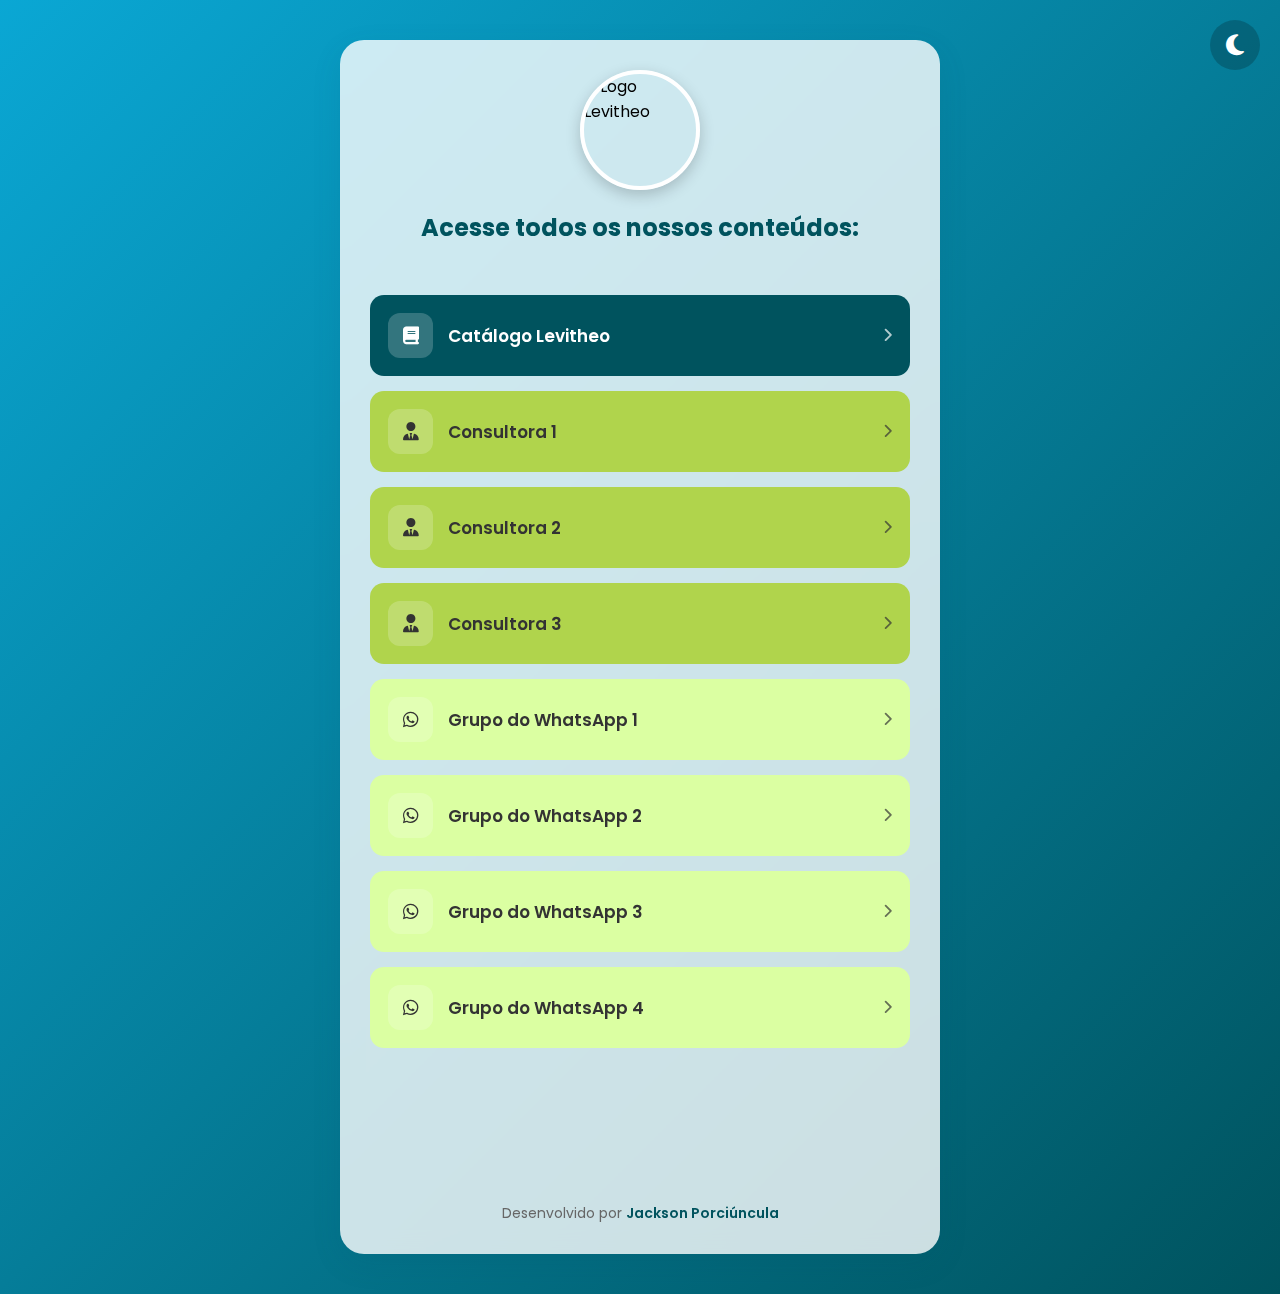
==== index.html @ bf014930 "Primeira versão do gerenciador de links da Levitheo" ====
<!DOCTYPE html>
<html lang="pt-BR">
    <head>
        <meta charset="UTF-8" />
        <meta name="viewport" content="width=device-width, initial-scale=1.0" />
        <title>Levitheo - Links</title>
        <link
            rel="stylesheet"
            href="https://cdnjs.cloudflare.com/ajax/libs/font-awesome/6.4.0/css/all.min.css"
        />
        <link rel="preconnect" href="https://fonts.googleapis.com" />
        <link rel="preconnect" href="https://fonts.gstatic.com" crossorigin />
        <link
            href="https://fonts.googleapis.com/css2?family=Poppins:wght@300;400;500;600;700&display=swap"
            rel="stylesheet"
        />
        <style>
            :root {
                --dark-teal: #00535e;
                --lime-green: #b0d44c;
                --light-lime: #dbffa2;
                --bright-blue: #0aa7d4;
                --cream: #ffefcf;

                --gradient-light: linear-gradient(135deg, #0aa7d4, #00535e);
                --gradient-dark: linear-gradient(135deg, #001e22, #003b44);

                --text-light: #333333;
                --text-dark: #ffffff;

                --shadow-light: 0 10px 30px rgba(0, 83, 94, 0.1);
                --shadow-dark: 0 10px 30px rgba(0, 0, 0, 0.2);

                --bg-light: #f9f9f9;
                --bg-dark: #121212;

                --card-light: rgba(255, 255, 255, 0.8);
                --card-dark: rgba(30, 30, 30, 0.8);

                --transition-speed: 0.3s;
            }

            * {
                margin: 0;
                padding: 0;
                box-sizing: border-box;
                font-family: "Poppins", sans-serif;
            }

            body {
                min-height: 100vh;
                display: flex;
                flex-direction: column;
                align-items: center;
                padding: 40px 20px;
                background: var(--gradient-light);
                transition: background var(--transition-speed) ease;
            }

            body.dark-mode {
                background: var(--gradient-dark);
                color: var(--text-dark);
            }

            .container {
                max-width: 600px;
                width: 100%;
                display: flex;
                flex-direction: column;
                align-items: center;
                padding: 30px;
                backdrop-filter: blur(10px);
                border-radius: 24px;
                background-color: var(--card-light);
                box-shadow: var(--shadow-light);
                transition: all var(--transition-speed) ease;
            }

            .dark-mode .container {
                background-color: var(--card-dark);
                box-shadow: var(--shadow-dark);
            }

            .theme-toggle {
                position: absolute;
                top: 20px;
                right: 20px;
                z-index: 10;
            }

            #theme-switch {
                background: none;
                border: none;
                color: white;
                font-size: 24px;
                cursor: pointer;
                background-color: rgba(0, 0, 0, 0.2);
                border-radius: 50%;
                width: 50px;
                height: 50px;
                display: flex;
                align-items: center;
                justify-content: center;
                transition: all var(--transition-speed) ease;
            }

            #theme-switch:hover {
                transform: scale(1.1);
                background-color: rgba(0, 0, 0, 0.3);
            }

            .dark-mode #theme-switch {
                color: #ffd700;
            }

            .profile {
                display: flex;
                flex-direction: column;
                align-items: center;
                margin-bottom: 30px;
                width: 100%;
            }

            .profile-image {
                width: 120px;
                height: 120px;
                border-radius: 50%;
                overflow: hidden;
                margin-bottom: 20px;
                box-shadow: 0 5px 15px rgba(0, 0, 0, 0.2);
                border: 4px solid white;
                transition: all var(--transition-speed) ease;
            }

            .dark-mode .profile-image {
                border-color: var(--dark-teal);
            }

            .logo {
                width: 100%;
                height: 100%;
                object-fit: cover;
            }

            .title {
                font-size: 24px;
                font-weight: 700;
                margin-bottom: 20px;
                color: var(--dark-teal);
                text-align: center;
                transition: color var(--transition-speed) ease;
            }

            .dark-mode .title {
                color: var(--light-lime);
            }

            .links-container {
                display: flex;
                flex-direction: column;
                width: 100%;
                gap: 15px;
            }

            .link-button {
                display: flex;
                align-items: center;
                padding: 18px;
                border-radius: 14px;
                color: white;
                font-weight: 600;
                font-size: 17px;
                text-decoration: none;
                transition: all 0.3s ease;
                position: relative;
                overflow: hidden;
            }

            .link-button::before {
                content: "";
                position: absolute;
                top: 0;
                left: 0;
                width: 100%;
                height: 100%;
                background-color: rgba(255, 255, 255, 0.1);
                transform: translateX(-100%);
                transition: transform 0.3s ease;
            }

            .link-button:hover::before {
                transform: translateX(0);
            }

            .link-button:hover {
                transform: translateY(-5px);
                box-shadow: 0 10px 20px rgba(0, 0, 0, 0.2);
            }

            .icon-wrapper {
                display: flex;
                align-items: center;
                justify-content: center;
                width: 45px;
                height: 45px;
                border-radius: 12px;
                background-color: rgba(255, 255, 255, 0.2);
                margin-right: 15px;
                font-size: 18px;
                flex-shrink: 0;
            }

            .link-arrow {
                margin-left: auto;
                font-size: 14px;
                opacity: 0.7;
                transition: transform 0.3s ease;
            }

            .link-button:hover .link-arrow {
                transform: translateX(5px);
            }

            .catalog {
                background-color: var(--dark-teal);
            }

            .consultant {
                background-color: var(--lime-green);
                color: var(--text-light);
            }

            .whatsapp {
                background-color: var(--light-lime);
                color: var(--text-light);
            }

            .social-row {
                display: flex;
                justify-content: center;
                gap: 20px;
                margin: 20px 0;
                width: 100%;
            }

            .social-button {
                display: flex;
                align-items: center;
                justify-content: center;
                width: 60px;
                height: 60px;
                border-radius: 50%;
                color: white;
                font-size: 24px;
                text-decoration: none;
                transition: all 0.3s ease;
            }

            .social-button:hover {
                transform: translateY(-5px) scale(1.1);
                box-shadow: 0 10px 20px rgba(0, 0, 0, 0.2);
            }

            .facebook {
                background-color: #3b5998;
            }

            .instagram {
                background: linear-gradient(
                    45deg,
                    #f09433,
                    #e6683c,
                    #dc2743,
                    #cc2366,
                    #bc1888
                );
            }

            .footer {
                margin-top: 40px;
                text-align: center;
                color: #666;
                font-size: 14px;
                transition: color var(--transition-speed) ease;
            }

            .dark-mode .footer {
                color: #aaa;
            }

            .footer a {
                color: var(--dark-teal);
                text-decoration: none;
                font-weight: 600;
                transition: color var(--transition-speed) ease;
            }

            .dark-mode .footer a {
                color: var(--light-lime);
            }

            .footer a:hover {
                text-decoration: underline;
            }

            /* Efeitos de animação para botões */
            @keyframes pulse {
                0% {
                    transform: scale(1);
                }
                50% {
                    transform: scale(1.05);
                }
                100% {
                    transform: scale(1);
                }
            }

            .link-button:active {
                transform: scale(0.95);
            }

            /* Responsividade */
            @media (max-width: 480px) {
                body {
                    padding: 20px 10px;
                }

                .container {
                    padding: 20px 15px;
                }

                .profile-image {
                    width: 100px;
                    height: 100px;
                }

                .title {
                    font-size: 20px;
                }

                .link-button {
                    padding: 16px;
                    font-size: 16px;
                }

                .icon-wrapper {
                    width: 40px;
                    height: 40px;
                }

                .social-button {
                    width: 50px;
                    height: 50px;
                    font-size: 20px;
                }

                #theme-switch {
                    width: 40px;
                    height: 40px;
                    font-size: 18px;
                }
            }
        </style>
    </head>
    <body class="light-mode">
        <div class="theme-toggle">
            <button id="theme-switch" aria-label="Alternar tema">
                <i class="fas fa-moon"></i>
            </button>
        </div>

        <div class="container">
            <div class="profile">
                <div class="profile-image">
                    <img
                        src="/api/placeholder/200/200"
                        alt="Logo Levitheo"
                        class="logo"
                    />
                </div>
                <h1 class="title">Acesse todos os nossos conteúdos:</h1>
            </div>

            <div class="links-container">
                <!-- Catálogo -->
                <a href="#" class="link-button catalog" data-category="catalog">
                    <div class="icon-wrapper">
                        <i class="fas fa-book"></i>
                    </div>
                    <span>Catálogo Levitheo</span>
                    <div class="link-arrow">
                        <i class="fas fa-chevron-right"></i>
                    </div>
                </a>

                <!-- Consultoras -->
                <a
                    href="#"
                    class="link-button consultant"
                    data-category="consultant"
                >
                    <div class="icon-wrapper">
                        <i class="fas fa-user-tie"></i>
                    </div>
                    <span>Consultora 1</span>
                    <div class="link-arrow">
                        <i class="fas fa-chevron-right"></i>
                    </div>
                </a>
                <a
                    href="#"
                    class="link-button consultant"
                    data-category="consultant"
                >
                    <div class="icon-wrapper">
                        <i class="fas fa-user-tie"></i>
                    </div>
                    <span>Consultora 2</span>
                    <div class="link-arrow">
                        <i class="fas fa-chevron-right"></i>
                    </div>
                </a>
                <a
                    href="#"
                    class="link-button consultant"
                    data-category="consultant"
                >
                    <div class="icon-wrapper">
                        <i class="fas fa-user-tie"></i>
                    </div>
                    <span>Consultora 3</span>
                    <div class="link-arrow">
                        <i class="fas fa-chevron-right"></i>
                    </div>
                </a>

                <!-- Grupos WhatsApp -->
                <a
                    href="#"
                    class="link-button whatsapp"
                    data-category="whatsapp"
                >
                    <div class="icon-wrapper">
                        <i class="fab fa-whatsapp"></i>
                    </div>
                    <span>Grupo do WhatsApp 1</span>
                    <div class="link-arrow">
                        <i class="fas fa-chevron-right"></i>
                    </div>
                </a>
                <a
                    href="#"
                    class="link-button whatsapp"
                    data-category="whatsapp"
                >
                    <div class="icon-wrapper">
                        <i class="fab fa-whatsapp"></i>
                    </div>
                    <span>Grupo do WhatsApp 2</span>
                    <div class="link-arrow">
                        <i class="fas fa-chevron-right"></i>
                    </div>
                </a>
                <a
                    href="#"
                    class="link-button whatsapp"
                    data-category="whatsapp"
                >
                    <div class="icon-wrapper">
                        <i class="fab fa-whatsapp"></i>
                    </div>
                    <span>Grupo do WhatsApp 3</span>
                    <div class="link-arrow">
                        <i class="fas fa-chevron-right"></i>
                    </div>
                </a>
                <a
                    href="#"
                    class="link-button whatsapp"
                    data-category="whatsapp"
                >
                    <div class="icon-wrapper">
                        <i class="fab fa-whatsapp"></i>
                    </div>
                    <span>Grupo do WhatsApp 4</span>
                    <div class="link-arrow">
                        <i class="fas fa-chevron-right"></i>
                    </div>
                </a>

                <!-- Redes Sociais -->
                <div class="social-row">
                    <a href="#" class="social-button facebook">
                        <i class="fab fa-facebook-f"></i>
                    </a>
                    <a href="#" class="social-button instagram">
                        <i class="fab fa-instagram"></i>
                    </a>
                </div>
            </div>

            <div class="footer">
                <p>
                    Desenvolvido por
                    <a href="https://instagram.com/jbrunops/" target="_blank"
                        >Jackson Porciúncula</a
                    >
                </p>
            </div>
        </div>

        <script>
            document.addEventListener("DOMContentLoaded", function () {
                // Seleção de elementos
                const themeSwitch = document.getElementById("theme-switch");
                const body = document.body;
                const allLinks = document.querySelectorAll(".link-button");

                // Verificar se há preferência de tema no localStorage
                const savedTheme = localStorage.getItem("theme");
                if (savedTheme === "dark") {
                    enableDarkMode();
                }

                // Alternar entre modos claro e escuro
                themeSwitch.addEventListener("click", function () {
                    if (body.classList.contains("dark-mode")) {
                        disableDarkMode();
                    } else {
                        enableDarkMode();
                    }
                });

                // Funções para ativar/desativar modo escuro
                function enableDarkMode() {
                    body.classList.add("dark-mode");
                    themeSwitch.innerHTML = '<i class="fas fa-sun"></i>';
                    localStorage.setItem("theme", "dark");
                }

                function disableDarkMode() {
                    body.classList.remove("dark-mode");
                    themeSwitch.innerHTML = '<i class="fas fa-moon"></i>';
                    localStorage.setItem("theme", "light");
                }

                // Adicionar efeitos de clique aos links
                allLinks.forEach((link) => {
                    link.addEventListener("click", function (e) {
                        // Animação de clique
                        this.classList.add("clicked");

                        // Registrar cliques (poderia ser usado para analytics)
                        const category = this.getAttribute("data-category");
                        const text = this.querySelector("span").textContent;
                        console.log(`Link clicked: ${category} - ${text}`);

                        // Remover classe após animação
                        setTimeout(() => {
                            this.classList.remove("clicked");
                        }, 300);
                    });
                });

                // Animação de entrada
                function animateEntrance() {
                    const links = document.querySelectorAll(
                        ".link-button, .social-button"
                    );
                    links.forEach((link, index) => {
                        link.style.opacity = "0";
                        link.style.transform = "translateY(20px)";

                        setTimeout(() => {
                            link.style.transition = "all 0.5s ease";
                            link.style.opacity = "1";
                            link.style.transform = "translateY(0)";
                        }, 100 * index);
                    });
                }

                // Executar animação de entrada
                animateEntrance();
            });
        </script>
    </body>
</html>
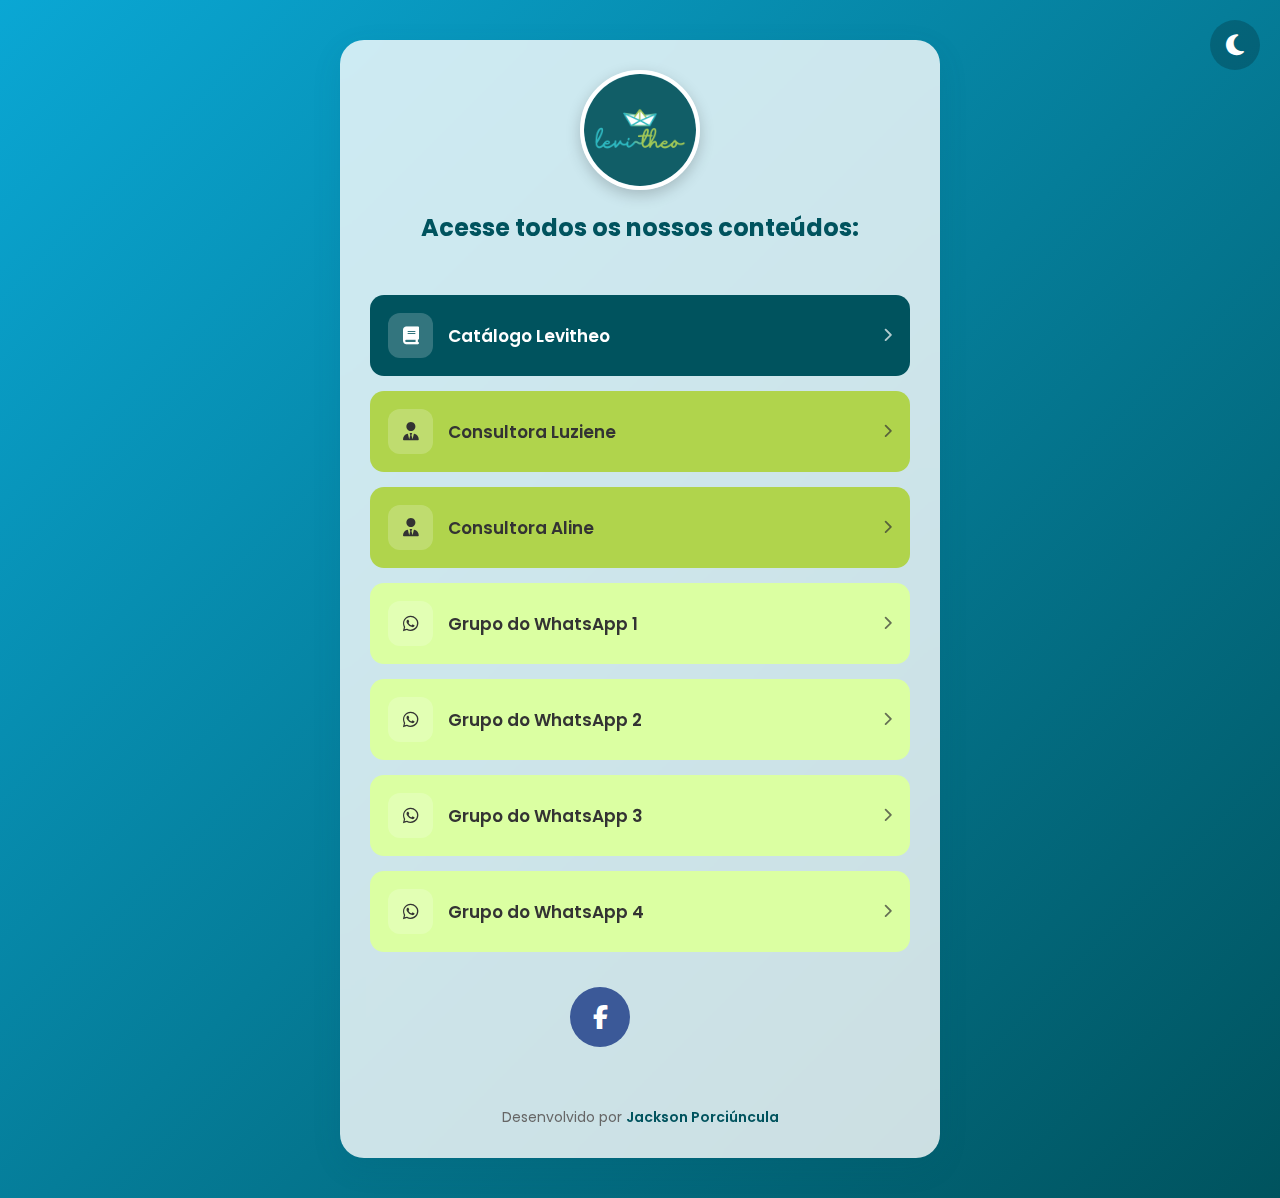
==== commit 34447c40: "Adição dos links e melhora da fonte e espaçamentos" ====
--- a/index.html
+++ b/index.html
@@ -374,7 +374,7 @@
             <div class="profile">
                 <div class="profile-image">
                     <img
-                        src="/api/placeholder/200/200"
+                        src="/imagens/logomarca.png"
                         alt="Logo Levitheo"
                         class="logo"
                     />
@@ -384,7 +384,11 @@
 
             <div class="links-container">
                 <!-- Catálogo -->
-                <a href="#" class="link-button catalog" data-category="catalog">
+                <a
+                    href="https://vesti.co/levitheo/catalogo/e865e700dfca101"
+                    class="link-button catalog"
+                    data-category="catalog"
+                >
                     <div class="icon-wrapper">
                         <i class="fas fa-book"></i>
                     </div>
@@ -395,7 +399,7 @@
                 </a>
 
                 <!-- Consultoras -->
-                <a
+                <!-- <a
                     href="#"
                     class="link-button consultant"
                     data-category="consultant"
@@ -407,82 +411,88 @@
                     <div class="link-arrow">
                         <i class="fas fa-chevron-right"></i>
                     </div>
+                </a> -->
+                <a
+                    href="https://whatsa.me/5581994253026"
+                    target="_blank"
+                    class="link-button consultant"
+                    data-category="consultant"
+                >
+                    <div class="icon-wrapper">
+                        <i class="fas fa-user-tie"></i>
+                    </div>
+                    <span>Consultora Luziene</span>
+                    <div class="link-arrow">
+                        <i class="fas fa-chevron-right"></i>
+                    </div>
                 </a>
                 <a
-                    href="#"
+                    href="https://whatsa.me/5581993243843"
+                    target="_blank"
                     class="link-button consultant"
                     data-category="consultant"
                 >
                     <div class="icon-wrapper">
                         <i class="fas fa-user-tie"></i>
                     </div>
-                    <span>Consultora 2</span>
+                    <span>Consultora Aline</span>
+                    <div class="link-arrow">
+                        <i class="fas fa-chevron-right"></i>
+                    </div>
+                </a>
+
+                <!-- Grupos WhatsApp -->
+                <a
+                    href="https://chat.whatsapp.com/K1z5pvdYRtWKxTb4Xgef6b"
+                    target="_blank"
+                    class="link-button whatsapp"
+                    data-category="whatsapp"
+                >
+                    <div class="icon-wrapper">
+                        <i class="fab fa-whatsapp"></i>
+                    </div>
+                    <span>Grupo do WhatsApp 1</span>
                     <div class="link-arrow">
                         <i class="fas fa-chevron-right"></i>
                     </div>
                 </a>
                 <a
-                    href="#"
-                    class="link-button consultant"
-                    data-category="consultant"
-                >
-                    <div class="icon-wrapper">
-                        <i class="fas fa-user-tie"></i>
-                    </div>
-                    <span>Consultora 3</span>
-                    <div class="link-arrow">
-                        <i class="fas fa-chevron-right"></i>
-                    </div>
-                </a>
-
-                <!-- Grupos WhatsApp -->
-                <a
-                    href="#"
+                    href="https://chat.whatsapp.com/Fzh1L57StWO2SV19hLR8Nd"
+                    target="_blank"
                     class="link-button whatsapp"
                     data-category="whatsapp"
                 >
                     <div class="icon-wrapper">
                         <i class="fab fa-whatsapp"></i>
                     </div>
-                    <span>Grupo do WhatsApp 1</span>
+                    <span>Grupo do WhatsApp 2</span>
                     <div class="link-arrow">
                         <i class="fas fa-chevron-right"></i>
                     </div>
                 </a>
                 <a
-                    href="#"
+                    href="https://chat.whatsapp.com/LTyIzio07MGAMbPjq5Zt1K"
+                    target="_blank"
                     class="link-button whatsapp"
                     data-category="whatsapp"
                 >
                     <div class="icon-wrapper">
                         <i class="fab fa-whatsapp"></i>
                     </div>
-                    <span>Grupo do WhatsApp 2</span>
+                    <span>Grupo do WhatsApp 3</span>
                     <div class="link-arrow">
                         <i class="fas fa-chevron-right"></i>
                     </div>
                 </a>
                 <a
-                    href="#"
+                    href="https://chat.whatsapp.com/IrLOMEn6esFGDwEe9OJfVt"
+                    target="_blank"
                     class="link-button whatsapp"
                     data-category="whatsapp"
                 >
                     <div class="icon-wrapper">
                         <i class="fab fa-whatsapp"></i>
                     </div>
-                    <span>Grupo do WhatsApp 3</span>
-                    <div class="link-arrow">
-                        <i class="fas fa-chevron-right"></i>
-                    </div>
-                </a>
-                <a
-                    href="#"
-                    class="link-button whatsapp"
-                    data-category="whatsapp"
-                >
-                    <div class="icon-wrapper">
-                        <i class="fab fa-whatsapp"></i>
-                    </div>
                     <span>Grupo do WhatsApp 4</span>
                     <div class="link-arrow">
                         <i class="fas fa-chevron-right"></i>
@@ -491,10 +501,18 @@
 
                 <!-- Redes Sociais -->
                 <div class="social-row">
-                    <a href="#" class="social-button facebook">
+                    <a
+                        href="https://www.facebook.com/uselevitheo"
+                        target="_blank"
+                        class="social-button facebook"
+                    >
                         <i class="fab fa-facebook-f"></i>
                     </a>
-                    <a href="#" class="social-button instagram">
+                    <a
+                        href="https://www.instagram.com/uselevitheo/"
+                        target="_blank"
+                        class="social-button instagram"
+                    >
                         <i class="fab fa-instagram"></i>
                     </a>
                 </div>
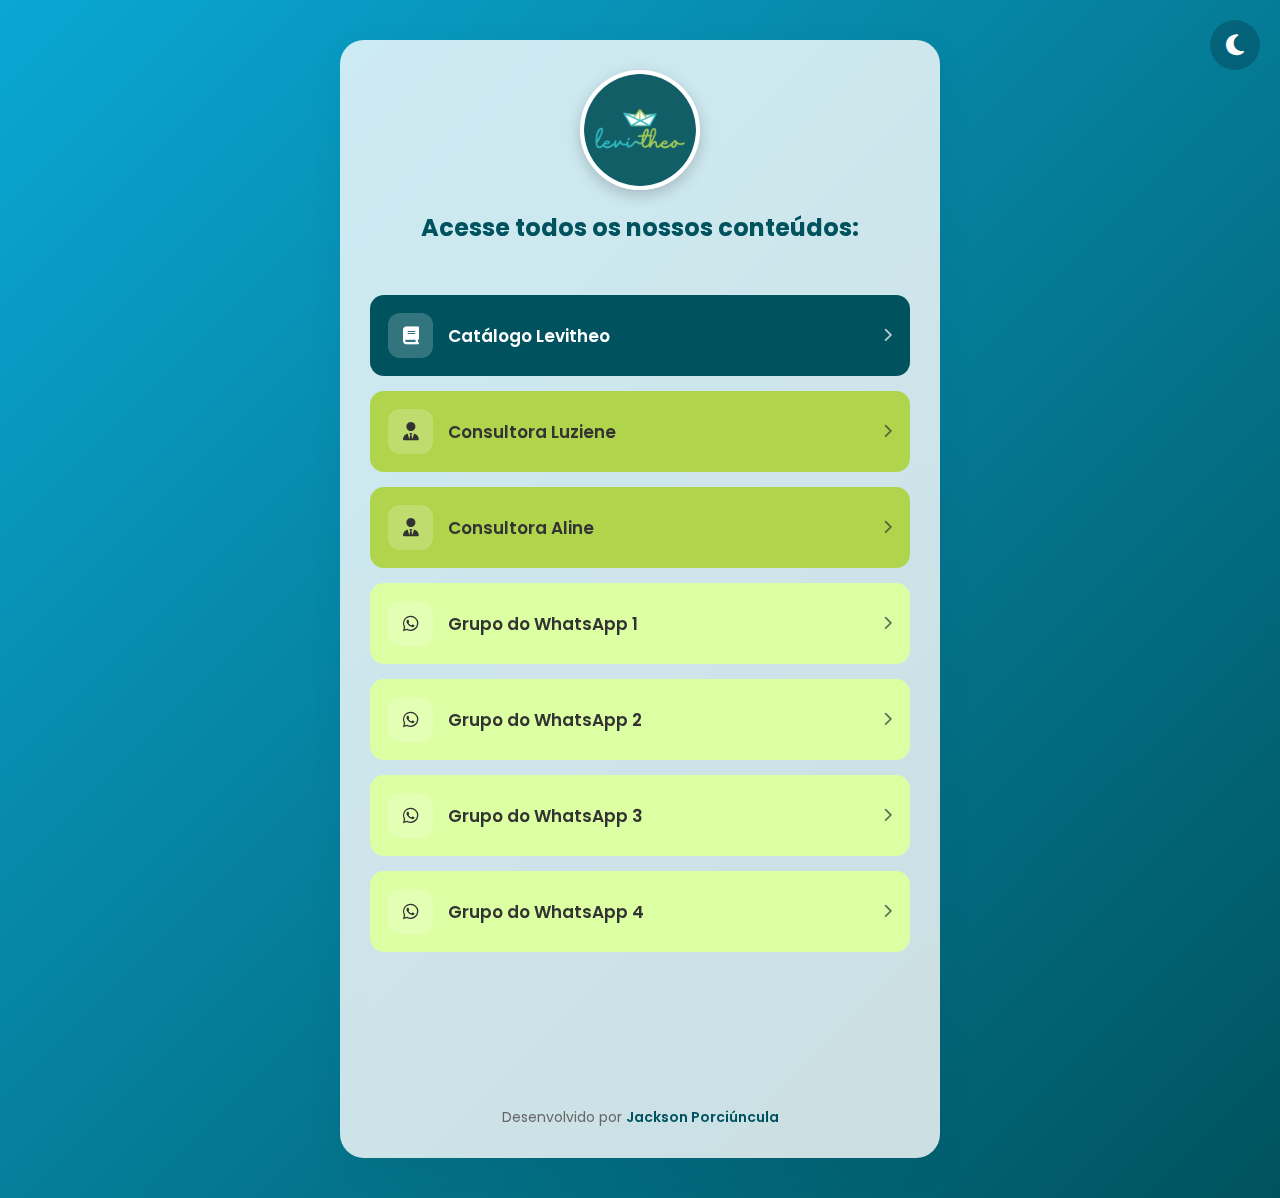
==== commit 2c7d3c4a: "Correção target=_blank para Catálogo" ====
--- a/index.html
+++ b/index.html
@@ -386,6 +386,7 @@
                 <!-- Catálogo -->
                 <a
                     href="https://vesti.co/levitheo/catalogo/e865e700dfca101"
+                    target="_blank"
                     class="link-button catalog"
                     data-category="catalog"
                 >
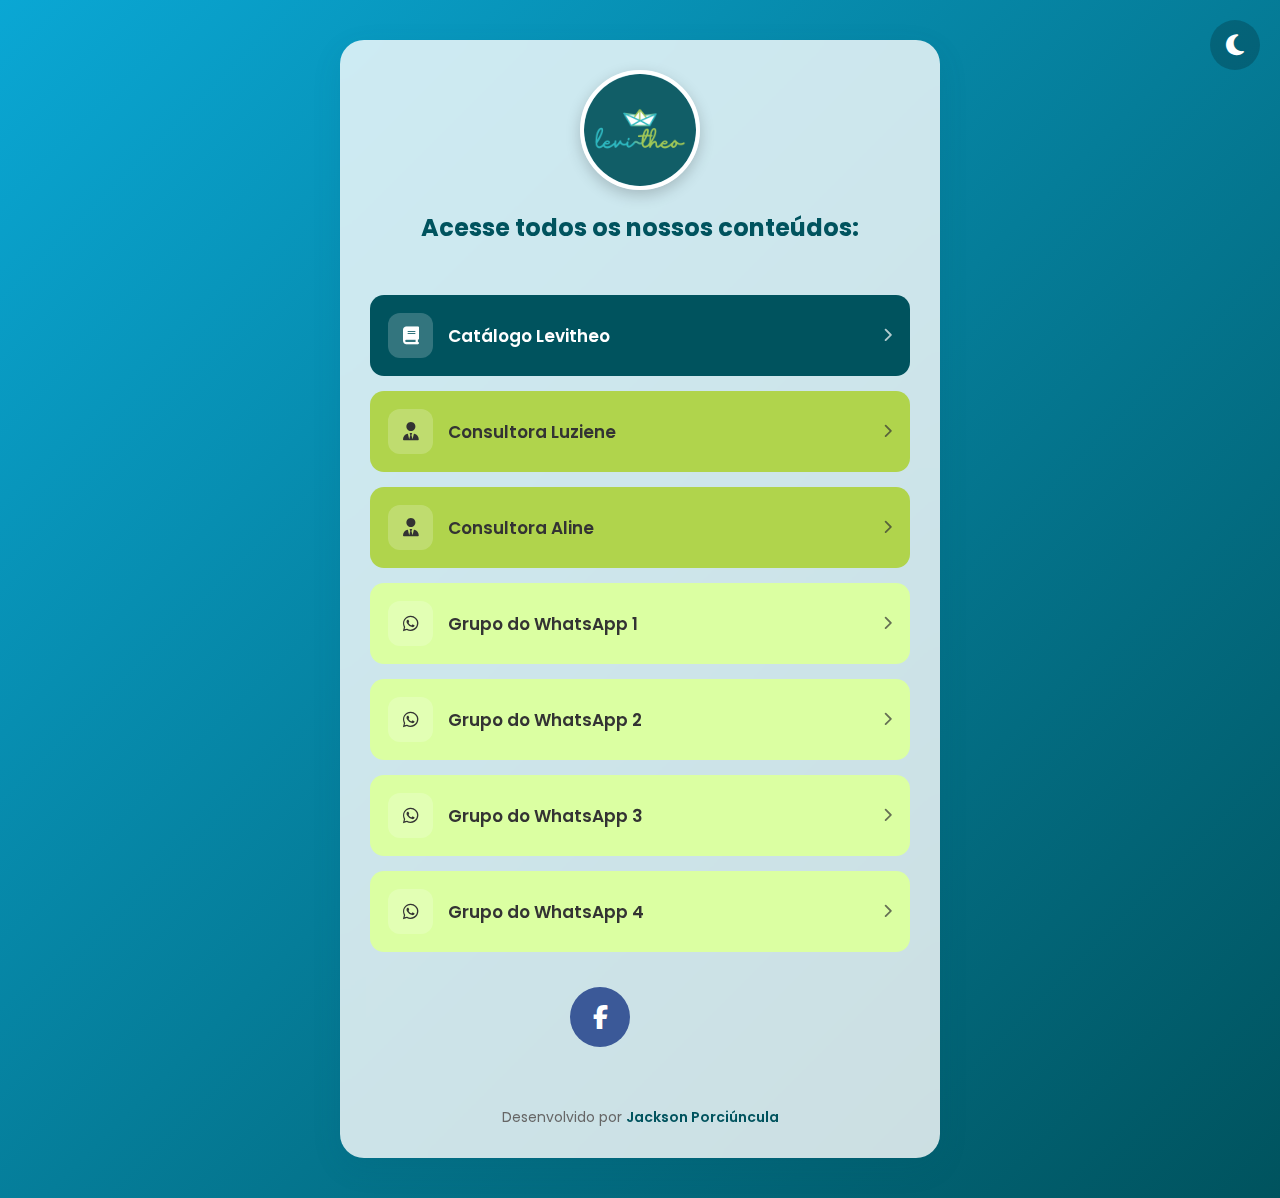
==== commit 6a6786de: "Atualização Readme e melhorias no css" ====
--- a/index.html
+++ b/index.html
@@ -14,354 +14,8 @@
             href="https://fonts.googleapis.com/css2?family=Poppins:wght@300;400;500;600;700&display=swap"
             rel="stylesheet"
         />
-        <style>
-            :root {
-                --dark-teal: #00535e;
-                --lime-green: #b0d44c;
-                --light-lime: #dbffa2;
-                --bright-blue: #0aa7d4;
-                --cream: #ffefcf;
 
-                --gradient-light: linear-gradient(135deg, #0aa7d4, #00535e);
-                --gradient-dark: linear-gradient(135deg, #001e22, #003b44);
-
-                --text-light: #333333;
-                --text-dark: #ffffff;
-
-                --shadow-light: 0 10px 30px rgba(0, 83, 94, 0.1);
-                --shadow-dark: 0 10px 30px rgba(0, 0, 0, 0.2);
-
-                --bg-light: #f9f9f9;
-                --bg-dark: #121212;
-
-                --card-light: rgba(255, 255, 255, 0.8);
-                --card-dark: rgba(30, 30, 30, 0.8);
-
-                --transition-speed: 0.3s;
-            }
-
-            * {
-                margin: 0;
-                padding: 0;
-                box-sizing: border-box;
-                font-family: "Poppins", sans-serif;
-            }
-
-            body {
-                min-height: 100vh;
-                display: flex;
-                flex-direction: column;
-                align-items: center;
-                padding: 40px 20px;
-                background: var(--gradient-light);
-                transition: background var(--transition-speed) ease;
-            }
-
-            body.dark-mode {
-                background: var(--gradient-dark);
-                color: var(--text-dark);
-            }
-
-            .container {
-                max-width: 600px;
-                width: 100%;
-                display: flex;
-                flex-direction: column;
-                align-items: center;
-                padding: 30px;
-                backdrop-filter: blur(10px);
-                border-radius: 24px;
-                background-color: var(--card-light);
-                box-shadow: var(--shadow-light);
-                transition: all var(--transition-speed) ease;
-            }
-
-            .dark-mode .container {
-                background-color: var(--card-dark);
-                box-shadow: var(--shadow-dark);
-            }
-
-            .theme-toggle {
-                position: absolute;
-                top: 20px;
-                right: 20px;
-                z-index: 10;
-            }
-
-            #theme-switch {
-                background: none;
-                border: none;
-                color: white;
-                font-size: 24px;
-                cursor: pointer;
-                background-color: rgba(0, 0, 0, 0.2);
-                border-radius: 50%;
-                width: 50px;
-                height: 50px;
-                display: flex;
-                align-items: center;
-                justify-content: center;
-                transition: all var(--transition-speed) ease;
-            }
-
-            #theme-switch:hover {
-                transform: scale(1.1);
-                background-color: rgba(0, 0, 0, 0.3);
-            }
-
-            .dark-mode #theme-switch {
-                color: #ffd700;
-            }
-
-            .profile {
-                display: flex;
-                flex-direction: column;
-                align-items: center;
-                margin-bottom: 30px;
-                width: 100%;
-            }
-
-            .profile-image {
-                width: 120px;
-                height: 120px;
-                border-radius: 50%;
-                overflow: hidden;
-                margin-bottom: 20px;
-                box-shadow: 0 5px 15px rgba(0, 0, 0, 0.2);
-                border: 4px solid white;
-                transition: all var(--transition-speed) ease;
-            }
-
-            .dark-mode .profile-image {
-                border-color: var(--dark-teal);
-            }
-
-            .logo {
-                width: 100%;
-                height: 100%;
-                object-fit: cover;
-            }
-
-            .title {
-                font-size: 24px;
-                font-weight: 700;
-                margin-bottom: 20px;
-                color: var(--dark-teal);
-                text-align: center;
-                transition: color var(--transition-speed) ease;
-            }
-
-            .dark-mode .title {
-                color: var(--light-lime);
-            }
-
-            .links-container {
-                display: flex;
-                flex-direction: column;
-                width: 100%;
-                gap: 15px;
-            }
-
-            .link-button {
-                display: flex;
-                align-items: center;
-                padding: 18px;
-                border-radius: 14px;
-                color: white;
-                font-weight: 600;
-                font-size: 17px;
-                text-decoration: none;
-                transition: all 0.3s ease;
-                position: relative;
-                overflow: hidden;
-            }
-
-            .link-button::before {
-                content: "";
-                position: absolute;
-                top: 0;
-                left: 0;
-                width: 100%;
-                height: 100%;
-                background-color: rgba(255, 255, 255, 0.1);
-                transform: translateX(-100%);
-                transition: transform 0.3s ease;
-            }
-
-            .link-button:hover::before {
-                transform: translateX(0);
-            }
-
-            .link-button:hover {
-                transform: translateY(-5px);
-                box-shadow: 0 10px 20px rgba(0, 0, 0, 0.2);
-            }
-
-            .icon-wrapper {
-                display: flex;
-                align-items: center;
-                justify-content: center;
-                width: 45px;
-                height: 45px;
-                border-radius: 12px;
-                background-color: rgba(255, 255, 255, 0.2);
-                margin-right: 15px;
-                font-size: 18px;
-                flex-shrink: 0;
-            }
-
-            .link-arrow {
-                margin-left: auto;
-                font-size: 14px;
-                opacity: 0.7;
-                transition: transform 0.3s ease;
-            }
-
-            .link-button:hover .link-arrow {
-                transform: translateX(5px);
-            }
-
-            .catalog {
-                background-color: var(--dark-teal);
-            }
-
-            .consultant {
-                background-color: var(--lime-green);
-                color: var(--text-light);
-            }
-
-            .whatsapp {
-                background-color: var(--light-lime);
-                color: var(--text-light);
-            }
-
-            .social-row {
-                display: flex;
-                justify-content: center;
-                gap: 20px;
-                margin: 20px 0;
-                width: 100%;
-            }
-
-            .social-button {
-                display: flex;
-                align-items: center;
-                justify-content: center;
-                width: 60px;
-                height: 60px;
-                border-radius: 50%;
-                color: white;
-                font-size: 24px;
-                text-decoration: none;
-                transition: all 0.3s ease;
-            }
-
-            .social-button:hover {
-                transform: translateY(-5px) scale(1.1);
-                box-shadow: 0 10px 20px rgba(0, 0, 0, 0.2);
-            }
-
-            .facebook {
-                background-color: #3b5998;
-            }
-
-            .instagram {
-                background: linear-gradient(
-                    45deg,
-                    #f09433,
-                    #e6683c,
-                    #dc2743,
-                    #cc2366,
-                    #bc1888
-                );
-            }
-
-            .footer {
-                margin-top: 40px;
-                text-align: center;
-                color: #666;
-                font-size: 14px;
-                transition: color var(--transition-speed) ease;
-            }
-
-            .dark-mode .footer {
-                color: #aaa;
-            }
-
-            .footer a {
-                color: var(--dark-teal);
-                text-decoration: none;
-                font-weight: 600;
-                transition: color var(--transition-speed) ease;
-            }
-
-            .dark-mode .footer a {
-                color: var(--light-lime);
-            }
-
-            .footer a:hover {
-                text-decoration: underline;
-            }
-
-            /* Efeitos de animação para botões */
-            @keyframes pulse {
-                0% {
-                    transform: scale(1);
-                }
-                50% {
-                    transform: scale(1.05);
-                }
-                100% {
-                    transform: scale(1);
-                }
-            }
-
-            .link-button:active {
-                transform: scale(0.95);
-            }
-
-            /* Responsividade */
-            @media (max-width: 480px) {
-                body {
-                    padding: 20px 10px;
-                }
-
-                .container {
-                    padding: 20px 15px;
-                }
-
-                .profile-image {
-                    width: 100px;
-                    height: 100px;
-                }
-
-                .title {
-                    font-size: 20px;
-                }
-
-                .link-button {
-                    padding: 16px;
-                    font-size: 16px;
-                }
-
-                .icon-wrapper {
-                    width: 40px;
-                    height: 40px;
-                }
-
-                .social-button {
-                    width: 50px;
-                    height: 50px;
-                    font-size: 20px;
-                }
-
-                #theme-switch {
-                    width: 40px;
-                    height: 40px;
-                    font-size: 18px;
-                }
-            }
-        </style>
+        <link rel="stylesheet" href="style.css" />
     </head>
     <body class="light-mode">
         <div class="theme-toggle">
@@ -529,79 +183,6 @@
             </div>
         </div>
 
-        <script>
-            document.addEventListener("DOMContentLoaded", function () {
-                // Seleção de elementos
-                const themeSwitch = document.getElementById("theme-switch");
-                const body = document.body;
-                const allLinks = document.querySelectorAll(".link-button");
-
-                // Verificar se há preferência de tema no localStorage
-                const savedTheme = localStorage.getItem("theme");
-                if (savedTheme === "dark") {
-                    enableDarkMode();
-                }
-
-                // Alternar entre modos claro e escuro
-                themeSwitch.addEventListener("click", function () {
-                    if (body.classList.contains("dark-mode")) {
-                        disableDarkMode();
-                    } else {
-                        enableDarkMode();
-                    }
-                });
-
-                // Funções para ativar/desativar modo escuro
-                function enableDarkMode() {
-                    body.classList.add("dark-mode");
-                    themeSwitch.innerHTML = '<i class="fas fa-sun"></i>';
-                    localStorage.setItem("theme", "dark");
-                }
-
-                function disableDarkMode() {
-                    body.classList.remove("dark-mode");
-                    themeSwitch.innerHTML = '<i class="fas fa-moon"></i>';
-                    localStorage.setItem("theme", "light");
-                }
-
-                // Adicionar efeitos de clique aos links
-                allLinks.forEach((link) => {
-                    link.addEventListener("click", function (e) {
-                        // Animação de clique
-                        this.classList.add("clicked");
-
-                        // Registrar cliques (poderia ser usado para analytics)
-                        const category = this.getAttribute("data-category");
-                        const text = this.querySelector("span").textContent;
-                        console.log(`Link clicked: ${category} - ${text}`);
-
-                        // Remover classe após animação
-                        setTimeout(() => {
-                            this.classList.remove("clicked");
-                        }, 300);
-                    });
-                });
-
-                // Animação de entrada
-                function animateEntrance() {
-                    const links = document.querySelectorAll(
-                        ".link-button, .social-button"
-                    );
-                    links.forEach((link, index) => {
-                        link.style.opacity = "0";
-                        link.style.transform = "translateY(20px)";
-
-                        setTimeout(() => {
-                            link.style.transition = "all 0.5s ease";
-                            link.style.opacity = "1";
-                            link.style.transform = "translateY(0)";
-                        }, 100 * index);
-                    });
-                }
-
-                // Executar animação de entrada
-                animateEntrance();
-            });
-        </script>
+        <script src="script.js"></script>
     </body>
 </html>
--- a/style.css
+++ b/style.css
@@ -0,0 +1,346 @@
+:root {
+    --dark-teal: #00535e;
+    --lime-green: #b0d44c;
+    --light-lime: #dbffa2;
+    --bright-blue: #0aa7d4;
+    --cream: #ffefcf;
+
+    --gradient-light: linear-gradient(135deg, #0aa7d4, #00535e);
+    --gradient-dark: linear-gradient(135deg, #001e22, #003b44);
+
+    --text-light: #333333;
+    --text-dark: #ffffff;
+
+    --shadow-light: 0 10px 30px rgba(0, 83, 94, 0.1);
+    --shadow-dark: 0 10px 30px rgba(0, 0, 0, 0.2);
+
+    --bg-light: #f9f9f9;
+    --bg-dark: #121212;
+
+    --card-light: rgba(255, 255, 255, 0.8);
+    --card-dark: rgba(30, 30, 30, 0.8);
+
+    --transition-speed: 0.3s;
+}
+
+* {
+    margin: 0;
+    padding: 0;
+    box-sizing: border-box;
+    font-family: "Poppins", sans-serif;
+}
+
+body {
+    min-height: 100vh;
+    display: flex;
+    flex-direction: column;
+    align-items: center;
+    padding: 40px 20px;
+    background: var(--gradient-light);
+    transition: background var(--transition-speed) ease;
+}
+
+body.dark-mode {
+    background: var(--gradient-dark);
+    color: var(--text-dark);
+}
+
+.container {
+    max-width: 600px;
+    width: 100%;
+    display: flex;
+    flex-direction: column;
+    align-items: center;
+    padding: 30px;
+    backdrop-filter: blur(10px);
+    border-radius: 24px;
+    background-color: var(--card-light);
+    box-shadow: var(--shadow-light);
+    transition: all var(--transition-speed) ease;
+}
+
+.dark-mode .container {
+    background-color: var(--card-dark);
+    box-shadow: var(--shadow-dark);
+}
+
+.theme-toggle {
+    position: absolute;
+    top: 20px;
+    right: 20px;
+    z-index: 10;
+}
+
+#theme-switch {
+    background: none;
+    border: none;
+    color: white;
+    font-size: 24px;
+    cursor: pointer;
+    background-color: rgba(0, 0, 0, 0.2);
+    border-radius: 50%;
+    width: 50px;
+    height: 50px;
+    display: flex;
+    align-items: center;
+    justify-content: center;
+    transition: all var(--transition-speed) ease;
+}
+
+#theme-switch:hover {
+    transform: scale(1.1);
+    background-color: rgba(0, 0, 0, 0.3);
+}
+
+.dark-mode #theme-switch {
+    color: #ffd700;
+}
+
+.profile {
+    display: flex;
+    flex-direction: column;
+    align-items: center;
+    margin-bottom: 30px;
+    width: 100%;
+}
+
+.profile-image {
+    width: 120px;
+    height: 120px;
+    border-radius: 50%;
+    overflow: hidden;
+    margin-bottom: 20px;
+    box-shadow: 0 5px 15px rgba(0, 0, 0, 0.2);
+    border: 4px solid white;
+    transition: all var(--transition-speed) ease;
+}
+
+.dark-mode .profile-image {
+    border-color: var(--dark-teal);
+}
+
+.logo {
+    width: 100%;
+    height: 100%;
+    object-fit: cover;
+}
+
+.title {
+    font-size: 24px;
+    font-weight: 700;
+    margin-bottom: 20px;
+    color: var(--dark-teal);
+    text-align: center;
+    transition: color var(--transition-speed) ease;
+}
+
+.dark-mode .title {
+    color: var(--light-lime);
+}
+
+.links-container {
+    display: flex;
+    flex-direction: column;
+    width: 100%;
+    gap: 15px;
+}
+
+.link-button {
+    display: flex;
+    align-items: center;
+    padding: 18px;
+    border-radius: 14px;
+    color: white;
+    font-weight: 600;
+    font-size: 17px;
+    text-decoration: none;
+    transition: all 0.3s ease;
+    position: relative;
+    overflow: hidden;
+}
+
+.link-button::before {
+    content: "";
+    position: absolute;
+    top: 0;
+    left: 0;
+    width: 100%;
+    height: 100%;
+    background-color: rgba(255, 255, 255, 0.1);
+    transform: translateX(-100%);
+    transition: transform 0.3s ease;
+}
+
+.link-button:hover::before {
+    transform: translateX(0);
+}
+
+.link-button:hover {
+    transform: translateY(-5px);
+    box-shadow: 0 10px 20px rgba(0, 0, 0, 0.2);
+}
+
+.icon-wrapper {
+    display: flex;
+    align-items: center;
+    justify-content: center;
+    width: 45px;
+    height: 45px;
+    border-radius: 12px;
+    background-color: rgba(255, 255, 255, 0.2);
+    margin-right: 15px;
+    font-size: 18px;
+    flex-shrink: 0;
+}
+
+.link-arrow {
+    margin-left: auto;
+    font-size: 14px;
+    opacity: 0.7;
+    transition: transform 0.3s ease;
+}
+
+.link-button:hover .link-arrow {
+    transform: translateX(5px);
+}
+
+.catalog {
+    background-color: var(--dark-teal);
+}
+
+.consultant {
+    background-color: var(--lime-green);
+    color: var(--text-light);
+}
+
+.whatsapp {
+    background-color: var(--light-lime);
+    color: var(--text-light);
+}
+
+.social-row {
+    display: flex;
+    justify-content: center;
+    gap: 20px;
+    margin: 20px 0;
+    width: 100%;
+}
+
+.social-button {
+    display: flex;
+    align-items: center;
+    justify-content: center;
+    width: 60px;
+    height: 60px;
+    border-radius: 50%;
+    color: white;
+    font-size: 24px;
+    text-decoration: none;
+    transition: all 0.3s ease;
+}
+
+.social-button:hover {
+    transform: translateY(-5px) scale(1.1);
+    box-shadow: 0 10px 20px rgba(0, 0, 0, 0.2);
+}
+
+.facebook {
+    background-color: #3b5998;
+}
+
+.instagram {
+    background: linear-gradient(
+        45deg,
+        #f09433,
+        #e6683c,
+        #dc2743,
+        #cc2366,
+        #bc1888
+    );
+}
+
+.footer {
+    margin-top: 40px;
+    text-align: center;
+    color: #666;
+    font-size: 14px;
+    transition: color var(--transition-speed) ease;
+}
+
+.dark-mode .footer {
+    color: #aaa;
+}
+
+.footer a {
+    color: var(--dark-teal);
+    text-decoration: none;
+    font-weight: 600;
+    transition: color var(--transition-speed) ease;
+}
+
+.dark-mode .footer a {
+    color: var(--light-lime);
+}
+
+.footer a:hover {
+    text-decoration: underline;
+}
+
+/* Efeitos de animação para botões */
+@keyframes pulse {
+    0% {
+        transform: scale(1);
+    }
+    50% {
+        transform: scale(1.05);
+    }
+    100% {
+        transform: scale(1);
+    }
+}
+
+.link-button:active {
+    transform: scale(0.95);
+}
+
+/* Responsividade */
+@media (max-width: 480px) {
+    body {
+        padding: 20px 10px;
+    }
+
+    .container {
+        padding: 20px 15px;
+    }
+
+    .profile-image {
+        width: 100px;
+        height: 100px;
+    }
+
+    .title {
+        font-size: 20px;
+    }
+
+    .link-button {
+        padding: 16px;
+        font-size: 16px;
+    }
+
+    .icon-wrapper {
+        width: 40px;
+        height: 40px;
+    }
+
+    .social-button {
+        width: 50px;
+        height: 50px;
+        font-size: 20px;
+    }
+
+    #theme-switch {
+        width: 40px;
+        height: 40px;
+        font-size: 18px;
+    }
+}
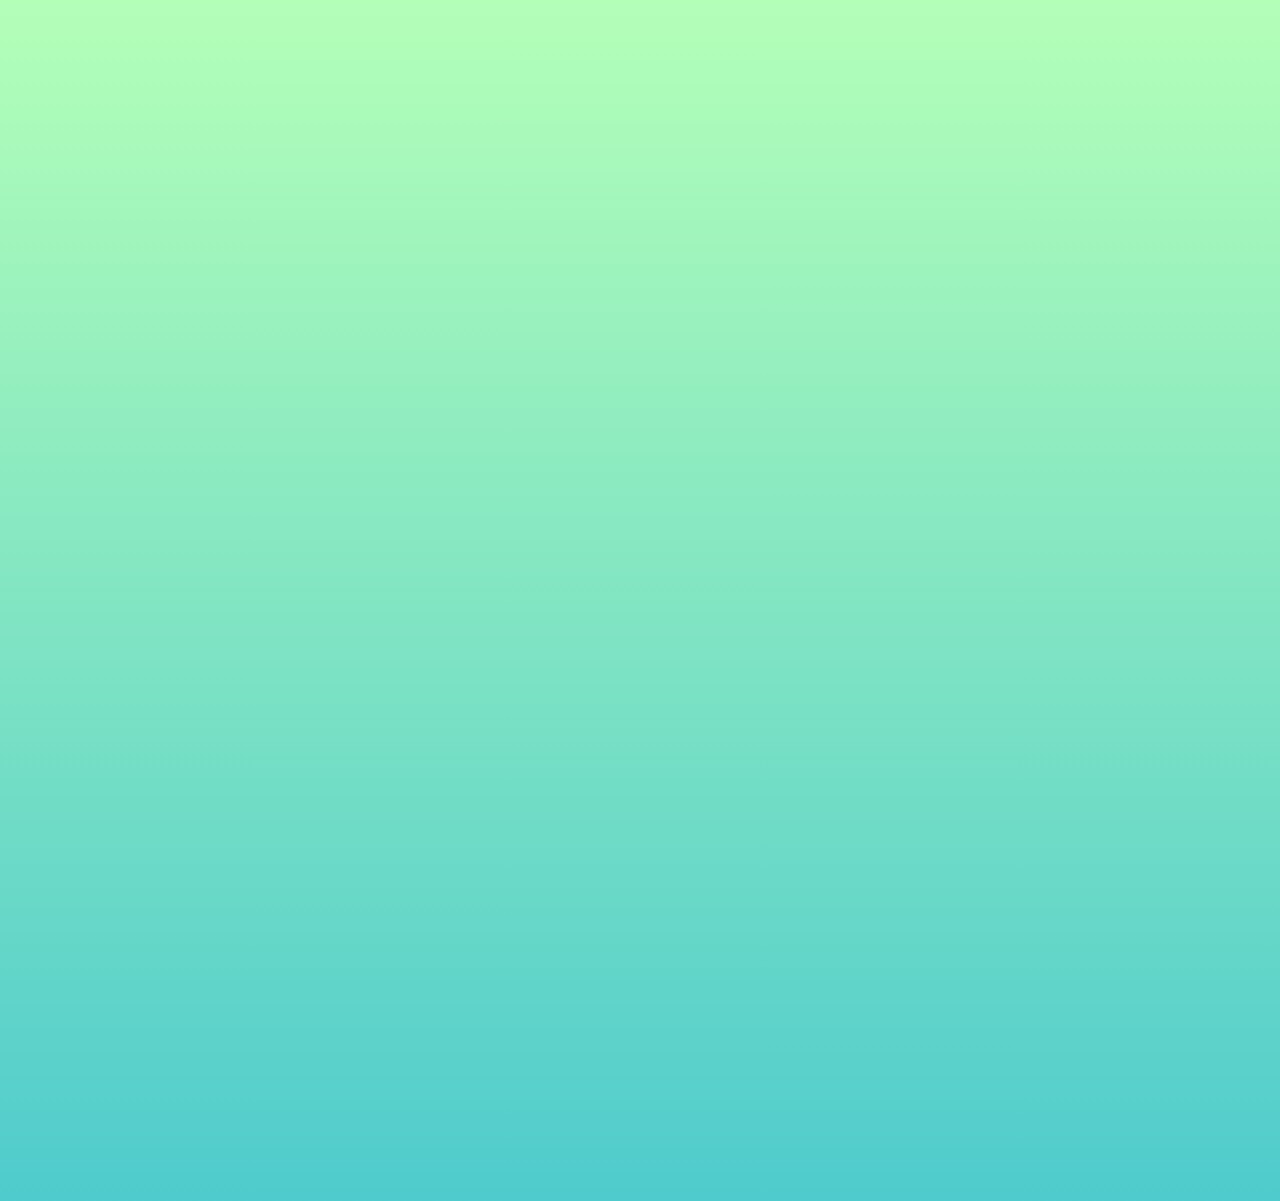
==== commit e216150c: "Adição dos bonecos 3D, logomarca da empresa, animações para algumas situações em específico e ajuste" ====
--- a/index.html
+++ b/index.html
@@ -17,169 +17,163 @@
 
         <link rel="stylesheet" href="style.css" />
     </head>
-    <body class="light-mode">
-        <div class="theme-toggle">
-            <button id="theme-switch" aria-label="Alternar tema">
-                <i class="fas fa-moon"></i>
-            </button>
-        </div>
+    <body class="light-mode animate-on-load">
+        <div class="page-wrapper">
+            <div class="theme-toggle">
+                <button id="theme-switch" aria-label="Alternar tema">
+                    <i class="fas fa-moon"></i>
+                </button>
+            </div>
 
-        <div class="container">
-            <div class="profile">
-                <div class="profile-image">
+            <div class="content-wrapper">
+                <div class="hero-section">
                     <img
-                        src="/imagens/logomarca.png"
-                        alt="Logo Levitheo"
-                        class="logo"
+                        src="imagens/levitheo3d.png"
+                        alt="Levitheo 3D"
+                        class="hero-image"
                     />
                 </div>
-                <h1 class="title">Acesse todos os nossos conteúdos:</h1>
-            </div>
-
-            <div class="links-container">
-                <!-- Catálogo -->
-                <a
-                    href="https://vesti.co/levitheo/catalogo/e865e700dfca101"
-                    target="_blank"
-                    class="link-button catalog"
-                    data-category="catalog"
-                >
-                    <div class="icon-wrapper">
-                        <i class="fas fa-book"></i>
+                
+                <div class="container">
+                    <div class="logo-container">
+                        <img
+                            src="imagens/logomarca.png"
+                            alt="Logo Levitheo"
+                            class="logo"
+                        />
                     </div>
-                    <span>Catálogo Levitheo</span>
-                    <div class="link-arrow">
-                        <i class="fas fa-chevron-right"></i>
+                    
+                    <div class="links-container">
+                        <!-- Catálogo -->
+                        <a
+                            href="https://vesti.co/levitheo/catalogo/e865e700dfca101"
+                            target="_blank"
+                            class="link-button catalog"
+                            data-category="catalog"
+                        >
+                            <div class="icon-wrapper">
+                                <i class="fas fa-book"></i>
+                            </div>
+                            <span>Catálogo Levitheo</span>
+                            <div class="link-arrow">
+                                <i class="fas fa-chevron-right"></i>
+                            </div>
+                        </a>
+    
+                        <!-- Consultoras -->
+                        <a
+                            href="https://whatsa.me/5581994253026"
+                            target="_blank"
+                            class="link-button consultant"
+                            data-category="consultant"
+                        >
+                            <div class="icon-wrapper">
+                                <i class="fas fa-user-tie"></i>
+                            </div>
+                            <span>Consultora Luziene</span>
+                            <div class="link-arrow">
+                                <i class="fas fa-chevron-right"></i>
+                            </div>
+                        </a>
+                        <a
+                            href="https://whatsa.me/5581993243843"
+                            target="_blank"
+                            class="link-button consultant"
+                            data-category="consultant"
+                        >
+                            <div class="icon-wrapper">
+                                <i class="fas fa-user-tie"></i>
+                            </div>
+                            <span>Consultora Aline</span>
+                            <div class="link-arrow">
+                                <i class="fas fa-chevron-right"></i>
+                            </div>
+                        </a>
+    
+                        <!-- Grupos WhatsApp -->
+                        <a
+                            href="https://chat.whatsapp.com/K1z5pvdYRtWKxTb4Xgef6b"
+                            target="_blank"
+                            class="link-button whatsapp"
+                            data-category="whatsapp"
+                        >
+                            <div class="icon-wrapper">
+                                <i class="fab fa-whatsapp"></i>
+                            </div>
+                            <span>Grupo WhatsApp 1</span>
+                            <div class="link-arrow">
+                                <i class="fas fa-chevron-right"></i>
+                            </div>
+                        </a>
+                        <a
+                            href="https://chat.whatsapp.com/Fzh1L57StWO2SV19hLR8Nd"
+                            target="_blank"
+                            class="link-button whatsapp"
+                            data-category="whatsapp"
+                        >
+                            <div class="icon-wrapper">
+                                <i class="fab fa-whatsapp"></i>
+                            </div>
+                            <span>Grupo WhatsApp 2</span>
+                            <div class="link-arrow">
+                                <i class="fas fa-chevron-right"></i>
+                            </div>
+                        </a>
+                        <a
+                            href="https://chat.whatsapp.com/LTyIzio07MGAMbPjq5Zt1K"
+                            target="_blank"
+                            class="link-button whatsapp"
+                            data-category="whatsapp"
+                        >
+                            <div class="icon-wrapper">
+                                <i class="fab fa-whatsapp"></i>
+                            </div>
+                            <span>Grupo WhatsApp 3</span>
+                            <div class="link-arrow">
+                                <i class="fas fa-chevron-right"></i>
+                            </div>
+                        </a>
+                        <a
+                            href="https://chat.whatsapp.com/IrLOMEn6esFGDwEe9OJfVt"
+                            target="_blank"
+                            class="link-button whatsapp"
+                            data-category="whatsapp"
+                        >
+                            <div class="icon-wrapper">
+                                <i class="fab fa-whatsapp"></i>
+                            </div>
+                            <span>Grupo WhatsApp 4</span>
+                            <div class="link-arrow">
+                                <i class="fas fa-chevron-right"></i>
+                            </div>
+                        </a>
+    
+                        <!-- Facebook -->
+                        <a
+                            href="https://www.facebook.com/uselevitheo"
+                            target="_blank"
+                            class="link-button facebook"
+                            data-category="facebook"
+                        >
+                            <div class="icon-wrapper">
+                                <i class="fab fa-facebook-f"></i>
+                            </div>
+                            <span>Facebook</span>
+                            <div class="link-arrow">
+                                <i class="fas fa-chevron-right"></i>
+                            </div>
+                        </a>
                     </div>
-                </a>
-
-                <!-- Consultoras -->
-                <!-- <a
-                    href="#"
-                    class="link-button consultant"
-                    data-category="consultant"
-                >
-                    <div class="icon-wrapper">
-                        <i class="fas fa-user-tie"></i>
+    
+                    <div class="footer">
+                        <p>
+                            Desenvolvido por
+                            <a href="https://instagram.com/jbrunops/" target="_blank"
+                                >Jackson Porciúncula</a
+                            >
+                        </p>
                     </div>
-                    <span>Consultora 1</span>
-                    <div class="link-arrow">
-                        <i class="fas fa-chevron-right"></i>
-                    </div>
-                </a> -->
-                <a
-                    href="https://whatsa.me/5581994253026"
-                    target="_blank"
-                    class="link-button consultant"
-                    data-category="consultant"
-                >
-                    <div class="icon-wrapper">
-                        <i class="fas fa-user-tie"></i>
-                    </div>
-                    <span>Consultora Luziene</span>
-                    <div class="link-arrow">
-                        <i class="fas fa-chevron-right"></i>
-                    </div>
-                </a>
-                <a
-                    href="https://whatsa.me/5581993243843"
-                    target="_blank"
-                    class="link-button consultant"
-                    data-category="consultant"
-                >
-                    <div class="icon-wrapper">
-                        <i class="fas fa-user-tie"></i>
-                    </div>
-                    <span>Consultora Aline</span>
-                    <div class="link-arrow">
-                        <i class="fas fa-chevron-right"></i>
-                    </div>
-                </a>
-
-                <!-- Grupos WhatsApp -->
-                <a
-                    href="https://chat.whatsapp.com/K1z5pvdYRtWKxTb4Xgef6b"
-                    target="_blank"
-                    class="link-button whatsapp"
-                    data-category="whatsapp"
-                >
-                    <div class="icon-wrapper">
-                        <i class="fab fa-whatsapp"></i>
-                    </div>
-                    <span>Grupo do WhatsApp 1</span>
-                    <div class="link-arrow">
-                        <i class="fas fa-chevron-right"></i>
-                    </div>
-                </a>
-                <a
-                    href="https://chat.whatsapp.com/Fzh1L57StWO2SV19hLR8Nd"
-                    target="_blank"
-                    class="link-button whatsapp"
-                    data-category="whatsapp"
-                >
-                    <div class="icon-wrapper">
-                        <i class="fab fa-whatsapp"></i>
-                    </div>
-                    <span>Grupo do WhatsApp 2</span>
-                    <div class="link-arrow">
-                        <i class="fas fa-chevron-right"></i>
-                    </div>
-                </a>
-                <a
-                    href="https://chat.whatsapp.com/LTyIzio07MGAMbPjq5Zt1K"
-                    target="_blank"
-                    class="link-button whatsapp"
-                    data-category="whatsapp"
-                >
-                    <div class="icon-wrapper">
-                        <i class="fab fa-whatsapp"></i>
-                    </div>
-                    <span>Grupo do WhatsApp 3</span>
-                    <div class="link-arrow">
-                        <i class="fas fa-chevron-right"></i>
-                    </div>
-                </a>
-                <a
-                    href="https://chat.whatsapp.com/IrLOMEn6esFGDwEe9OJfVt"
-                    target="_blank"
-                    class="link-button whatsapp"
-                    data-category="whatsapp"
-                >
-                    <div class="icon-wrapper">
-                        <i class="fab fa-whatsapp"></i>
-                    </div>
-                    <span>Grupo do WhatsApp 4</span>
-                    <div class="link-arrow">
-                        <i class="fas fa-chevron-right"></i>
-                    </div>
-                </a>
-
-                <!-- Redes Sociais -->
-                <div class="social-row">
-                    <a
-                        href="https://www.facebook.com/uselevitheo"
-                        target="_blank"
-                        class="social-button facebook"
-                    >
-                        <i class="fab fa-facebook-f"></i>
-                    </a>
-                    <a
-                        href="https://www.instagram.com/uselevitheo/"
-                        target="_blank"
-                        class="social-button instagram"
-                    >
-                        <i class="fab fa-instagram"></i>
-                    </a>
                 </div>
-            </div>
-
-            <div class="footer">
-                <p>
-                    Desenvolvido por
-                    <a href="https://instagram.com/jbrunops/" target="_blank"
-                        >Jackson Porciúncula</a
-                    >
-                </p>
             </div>
         </div>
 
--- a/style.css
+++ b/style.css
@@ -1,11 +1,11 @@
 :root {
     --dark-teal: #00535e;
     --lime-green: #b0d44c;
-    --light-lime: #dbffa2;
+    --light-lime: #53fc6f;
     --bright-blue: #0aa7d4;
     --cream: #ffefcf;
 
-    --gradient-light: linear-gradient(135deg, #0aa7d4, #00535e);
+    --gradient-light: linear-gradient(180deg, #b4ffb8 0%, #4fcbcd 100%);
     --gradient-dark: linear-gradient(135deg, #001e22, #003b44);
 
     --text-light: #333333;
@@ -17,7 +17,7 @@
     --bg-light: #f9f9f9;
     --bg-dark: #121212;
 
-    --card-light: rgba(255, 255, 255, 0.8);
+    --card-light: rgba(255, 255, 255, 0.95);
     --card-dark: rgba(30, 30, 30, 0.8);
 
     --transition-speed: 0.3s;
@@ -32,12 +32,14 @@
 
 body {
     min-height: 100vh;
-    display: flex;
-    flex-direction: column;
-    align-items: center;
-    padding: 40px 20px;
+    padding: 0;
+    margin: 0;
     background: var(--gradient-light);
     transition: background var(--transition-speed) ease;
+    overflow-x: hidden;
+    font-size: 16px;
+    line-height: 1.5;
+    padding-top: 90px;
 }
 
 body.dark-mode {
@@ -45,18 +47,41 @@
     color: var(--text-dark);
 }
 
-.container {
-    max-width: 600px;
-    width: 100%;
+.page-wrapper {
+    min-height: calc(100vh - 90px);
     display: flex;
     flex-direction: column;
     align-items: center;
-    padding: 30px;
+    justify-content: flex-start;
+    padding: 100px 2rem 2rem;
+    position: relative;
+    margin-top: 0;
+}
+
+.content-wrapper {
+    position: relative;
+    width: 100%;
+    max-width: 500px;
+    margin: 0 auto;
+    padding-top: 80px;
+}
+
+.container {
+    width: 100%;
+    display: flex;
+    flex-direction: column;
+    align-items: center;
+    padding: 2rem 0 0;
     backdrop-filter: blur(10px);
     border-radius: 24px;
     background-color: var(--card-light);
     box-shadow: var(--shadow-light);
     transition: all var(--transition-speed) ease;
+    position: relative;
+    overflow: visible;
+    z-index: 1;
+    animation: scale-in 0.7s ease-out backwards;
+    animation-delay: 0.5s;
 }
 
 .dark-mode .container {
@@ -64,11 +89,25 @@
     box-shadow: var(--shadow-dark);
 }
 
+.logo-container {
+    width: 100%;
+    display: flex;
+    justify-content: center;
+}
+
+.logo {
+    max-width: 250px;
+    height: auto;
+    object-fit: contain;
+    animation: fade-in-up 0.8s ease-out backwards;
+    animation-delay: 1.2s;
+}
+
 .theme-toggle {
-    position: absolute;
-    top: 20px;
+    position: fixed;
+    top: 60px;
     right: 20px;
-    z-index: 10;
+    z-index: 20;
 }
 
 #theme-switch {
@@ -85,6 +124,8 @@
     align-items: center;
     justify-content: center;
     transition: all var(--transition-speed) ease;
+    animation: scale-in 0.5s ease-out backwards;
+    animation-delay: 2.5s;
 }
 
 #theme-switch:hover {
@@ -96,33 +137,57 @@
     color: #ffd700;
 }
 
-.profile {
-    display: flex;
-    flex-direction: column;
-    align-items: center;
-    margin-bottom: 30px;
-    width: 100%;
-}
-
-.profile-image {
-    width: 120px;
-    height: 120px;
-    border-radius: 50%;
-    overflow: hidden;
-    margin-bottom: 20px;
-    box-shadow: 0 5px 15px rgba(0, 0, 0, 0.2);
-    border: 4px solid white;
-    transition: all var(--transition-speed) ease;
-}
-
-.dark-mode .profile-image {
-    border-color: var(--dark-teal);
-}
-
-.logo {
-    width: 100%;
-    height: 100%;
-    object-fit: cover;
+.hero-section {
+    position: absolute;
+    top: -140px;
+    left: 0;
+    width: 100%;
+    z-index: 5;
+    display: flex;
+    justify-content: center;
+    pointer-events: none;
+    perspective: 1000px;
+}
+
+.hero-image {
+    width: 100%;
+    max-width: 250px;
+    height: auto;
+    object-fit: contain;
+    transform: translateY(10px);
+    animation: bounce-in 1.2s cubic-bezier(0.36, 0.07, 0.19, 0.97) forwards, float 6s ease-in-out infinite;
+    cursor: pointer;
+    transition: transform 0.3s ease;
+    pointer-events: auto;
+    transform-style: preserve-3d;
+}
+
+body:not(.animate-on-load) .hero-image,
+body:not(.animate-on-load) .container,
+body:not(.animate-on-load) .logo,
+body:not(.animate-on-load) .link-button,
+body:not(.animate-on-load) .footer,
+body:not(.animate-on-load) #theme-switch {
+    animation: none !important;
+}
+
+body.animate-on-load .page-wrapper {
+    opacity: 0;
+    animation: fade-in 0.8s ease forwards;
+    animation-delay: 0.2s;
+}
+
+@keyframes fade-in {
+    from { opacity: 0; }
+    to { opacity: 1; }
+}
+
+.hero-image.pulse-effect {
+    animation: pulse-hover 1s ease-in-out infinite;
+}
+
+.hero-image.spin-effect {
+    animation: spin 1s ease-in-out;
 }
 
 .title {
@@ -141,22 +206,25 @@
 .links-container {
     display: flex;
     flex-direction: column;
-    width: 100%;
-    gap: 15px;
+    width: 90%;
+    gap: 1rem;
+    padding: 0 0 2rem;
 }
 
 .link-button {
     display: flex;
     align-items: center;
-    padding: 18px;
-    border-radius: 14px;
+    padding: 14px 18px;
+    border-radius: 12px;
     color: white;
-    font-weight: 600;
-    font-size: 17px;
+    font-weight: 500;
+    font-size: 16px;
     text-decoration: none;
     transition: all 0.3s ease;
     position: relative;
     overflow: hidden;
+    box-shadow: 0 4px 6px rgba(0, 0, 0, 0.1);
+    animation: slide-in-right 0.5s ease-out backwards;
 }
 
 .link-button::before {
@@ -177,19 +245,19 @@
 
 .link-button:hover {
     transform: translateY(-5px);
-    box-shadow: 0 10px 20px rgba(0, 0, 0, 0.2);
+    box-shadow: 0 10px 20px rgba(0, 0, 0, 0.15);
 }
 
 .icon-wrapper {
     display: flex;
     align-items: center;
     justify-content: center;
-    width: 45px;
-    height: 45px;
-    border-radius: 12px;
+    width: 34px;
+    height: 34px;
+    border-radius: 10px;
     background-color: rgba(255, 255, 255, 0.2);
-    margin-right: 15px;
-    font-size: 18px;
+    margin-right: 12px;
+    font-size: 16px;
     flex-shrink: 0;
 }
 
@@ -209,12 +277,12 @@
 }
 
 .consultant {
-    background-color: var(--lime-green);
+    background-color: #fcce39;
     color: var(--text-light);
 }
 
 .whatsapp {
-    background-color: var(--light-lime);
+    background-color: #4cd964;
     color: var(--text-light);
 }
 
@@ -260,11 +328,17 @@
 }
 
 .footer {
-    margin-top: 40px;
-    text-align: center;
-    color: #666;
+    display: flex;
+    justify-content: center;
+    align-items: center;
+    margin-top: 1rem;
+    padding: 1.5rem 0;
+    width: 100%;
     font-size: 14px;
-    transition: color var(--transition-speed) ease;
+    color: var(--text-light);
+    border-top: 1px solid rgba(0, 0, 0, 0.05);
+    animation: fade-in-up 0.8s ease-out backwards;
+    animation-delay: 2.2s;
 }
 
 .dark-mode .footer {
@@ -303,44 +377,283 @@
     transform: scale(0.95);
 }
 
-/* Responsividade */
+/* Animações */
+@keyframes float {
+    0% {
+        transform: translateY(0px) rotateY(0deg);
+    }
+    25% {
+        transform: translateY(-10px) rotateY(2deg);
+    }
+    50% {
+        transform: translateY(-15px) rotateY(0deg);
+    }
+    75% {
+        transform: translateY(-7px) rotateY(-2deg);
+    }
+    100% {
+        transform: translateY(0px) rotateY(0deg);
+    }
+}
+
+@keyframes bounce-in {
+    0% {
+        opacity: 0;
+        transform: translateY(-300px);
+    }
+    60% {
+        opacity: 1;
+        transform: translateY(30px);
+    }
+    80% {
+        transform: translateY(-10px);
+    }
+    100% {
+        transform: translateY(0);
+    }
+}
+
+@keyframes fade-in-up {
+    0% {
+        opacity: 0;
+        transform: translateY(30px);
+    }
+    100% {
+        opacity: 1;
+        transform: translateY(0);
+    }
+}
+
+@keyframes scale-in {
+    0% {
+        opacity: 0;
+        transform: scale(0.8);
+    }
+    70% {
+        opacity: 1;
+        transform: scale(1.05);
+    }
+    100% {
+        transform: scale(1);
+    }
+}
+
+@keyframes slide-in-right {
+    0% {
+        transform: translateX(50px);
+        opacity: 0;
+    }
+    100% {
+        transform: translateX(0);
+        opacity: 1;
+    }
+}
+
+/* Atraso para cada botão aparecer sequencialmente */
+.links-container a:nth-child(1) {
+    animation-delay: 1.3s;
+}
+
+.links-container a:nth-child(2) {
+    animation-delay: 1.4s;
+}
+
+.links-container a:nth-child(3) {
+    animation-delay: 1.5s;
+}
+
+.links-container a:nth-child(4) {
+    animation-delay: 1.6s;
+}
+
+.links-container a:nth-child(5) {
+    animation-delay: 1.7s;
+}
+
+.links-container a:nth-child(6) {
+    animation-delay: 1.8s;
+}
+
+.links-container a:nth-child(7) {
+    animation-delay: 1.9s;
+}
+
+.links-container a:nth-child(8) {
+    animation-delay: 2.0s;
+}
+
+/* Animações adicionais */
+@keyframes spin {
+    0% {
+        transform: rotate(0deg) scale(1);
+    }
+    50% {
+        transform: rotate(360deg) scale(1.2);
+    }
+    100% {
+        transform: rotate(720deg) scale(1);
+    }
+}
+
+@keyframes pulse-hover {
+    0% {
+        transform: scale(1);
+    }
+    50% {
+        transform: scale(1.1);
+    }
+    100% {
+        transform: scale(1);
+    }
+}
+
+@keyframes spotlight {
+    0% {
+        box-shadow: 0 0 0 rgba(255, 255, 255, 0);
+    }
+    50% {
+        box-shadow: 0 0 30px rgba(255, 255, 255, 0.7);
+    }
+    100% {
+        box-shadow: 0 0 0 rgba(255, 255, 255, 0);
+    }
+}
+
+.animations-ready .container::before {
+    content: '';
+    position: absolute;
+    top: -30px;
+    left: 50%;
+    transform: translateX(-50%);
+    width: 100%;
+    height: 30px;
+    background: rgba(255, 255, 255, 0.1);
+    filter: blur(10px);
+    border-radius: 50%;
+    animation: spotlight 5s ease-in-out infinite;
+    animation-delay: 1.5s;
+}
+
+/* Efeito de clique aprimorado */
+.link-button.clicked {
+    transform: scale(0.95);
+    box-shadow: 0 2px 4px rgba(0, 0, 0, 0.15);
+    transition: all 0.1s ease;
+}
+
+.link-button::after {
+    content: '';
+    position: absolute;
+    top: 50%;
+    left: 50%;
+    width: 5px;
+    height: 5px;
+    background: rgba(255, 255, 255, 0.8);
+    border-radius: 50%;
+    opacity: 0;
+    transform: translate(-50%, -50%) scale(1);
+}
+
+.link-button.clicked::after {
+    animation: ripple 0.6s ease-out;
+}
+
+@keyframes ripple {
+    0% {
+        opacity: 1;
+        transform: translate(-50%, -50%) scale(1);
+    }
+    100% {
+        opacity: 0;
+        transform: translate(-50%, -50%) scale(50);
+    }
+}
+
+/* Responsividade para as animações */
+@media (prefers-reduced-motion: reduce) {
+    .hero-image,
+    .container,
+    .logo,
+    .link-button,
+    .footer,
+    #theme-switch {
+        animation: none !important;
+        transition: none !important;
+    }
+    
+    .animations-ready .container::before {
+        animation: none !important;
+    }
+}
+
 @media (max-width: 480px) {
     body {
-        padding: 20px 10px;
-    }
-
+        padding-top: 60px;
+    }
+    
+    .page-wrapper {
+        min-height: calc(100vh - 60px);
+        padding: 80px 1rem 1.5rem;
+        margin-top: 0;
+        justify-content: flex-start;
+    }
+    
+    .theme-toggle {
+        top: 40px;
+        right: 15px;
+    }
+    
+    .content-wrapper {
+        padding-top: 70px;
+    }
+    
+    .hero-section {
+        top: -120px;
+    }
+    
+    .hero-image {
+        max-width: 200px;
+        animation: bounce-in 1.2s cubic-bezier(0.36, 0.07, 0.19, 0.97) forwards, float 5s ease-in-out infinite;
+    }
+    
     .container {
-        padding: 20px 15px;
-    }
-
-    .profile-image {
-        width: 100px;
-        height: 100px;
-    }
-
-    .title {
-        font-size: 20px;
-    }
-
+        border-radius: 16px;
+        padding: 1.5rem 0;
+    }
+    
+    body {
+        font-size: 15px;
+    }
+    
+    .links-container {
+        width: 90%;
+        gap: 0.8rem;
+        padding: 0.7rem 0 1.5rem;
+    }
+    
     .link-button {
-        padding: 16px;
-        font-size: 16px;
-    }
-
+        padding: 12px 16px;
+        font-size: 15px;
+    }
+    
     .icon-wrapper {
-        width: 40px;
-        height: 40px;
-    }
-
+        width: 34px;
+        height: 34px;
+        margin-right: 12px;
+    }
+    
     .social-button {
         width: 50px;
         height: 50px;
-        font-size: 20px;
-    }
-
+    }
+    
     #theme-switch {
-        width: 40px;
-        height: 40px;
+        width: 42px;
+        height: 42px;
         font-size: 18px;
     }
-}
+    
+    .logo {
+        max-width: 150px;
+    }
+}
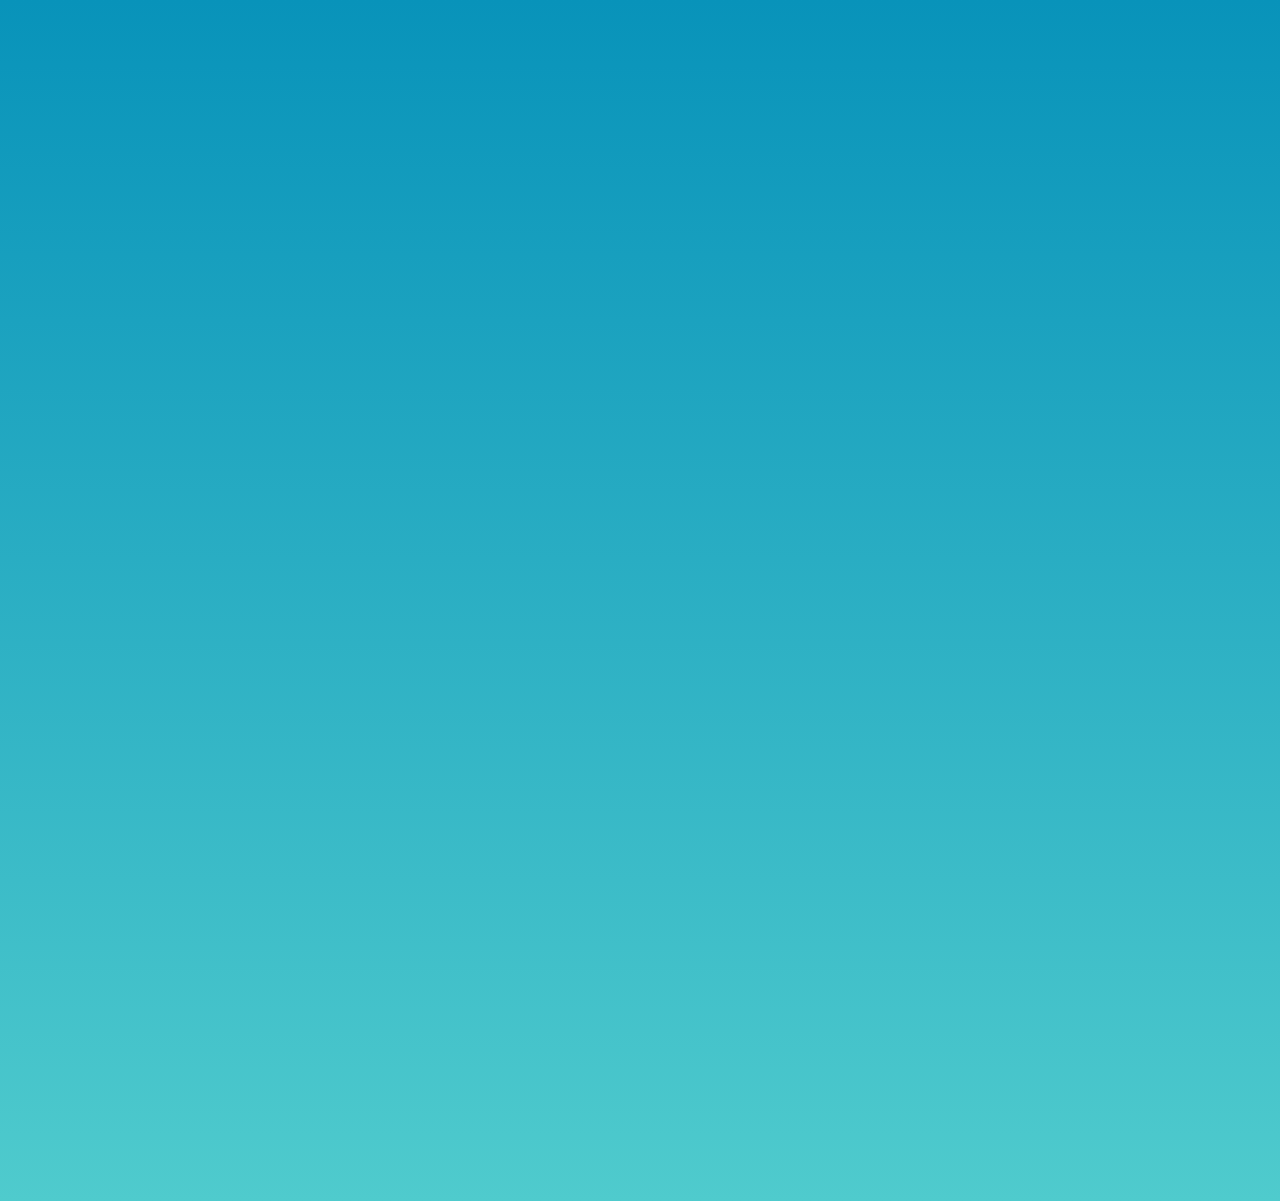
==== commit 2d7bfc48: "Painel administrativo adicionado" ====
--- a/index.html
+++ b/index.html
@@ -28,7 +28,7 @@
             <div class="content-wrapper">
                 <div class="hero-section">
                     <img
-                        src="imagens/levitheo3d.png"
+                        src="imagens/levitheo3d-2.png"
                         alt="Levitheo 3D"
                         class="hero-image"
                     />
@@ -44,125 +44,7 @@
                     </div>
                     
                     <div class="links-container">
-                        <!-- Catálogo -->
-                        <a
-                            href="https://vesti.co/levitheo/catalogo/e865e700dfca101"
-                            target="_blank"
-                            class="link-button catalog"
-                            data-category="catalog"
-                        >
-                            <div class="icon-wrapper">
-                                <i class="fas fa-book"></i>
-                            </div>
-                            <span>Catálogo Levitheo</span>
-                            <div class="link-arrow">
-                                <i class="fas fa-chevron-right"></i>
-                            </div>
-                        </a>
-    
-                        <!-- Consultoras -->
-                        <a
-                            href="https://whatsa.me/5581994253026"
-                            target="_blank"
-                            class="link-button consultant"
-                            data-category="consultant"
-                        >
-                            <div class="icon-wrapper">
-                                <i class="fas fa-user-tie"></i>
-                            </div>
-                            <span>Consultora Luziene</span>
-                            <div class="link-arrow">
-                                <i class="fas fa-chevron-right"></i>
-                            </div>
-                        </a>
-                        <a
-                            href="https://whatsa.me/5581993243843"
-                            target="_blank"
-                            class="link-button consultant"
-                            data-category="consultant"
-                        >
-                            <div class="icon-wrapper">
-                                <i class="fas fa-user-tie"></i>
-                            </div>
-                            <span>Consultora Aline</span>
-                            <div class="link-arrow">
-                                <i class="fas fa-chevron-right"></i>
-                            </div>
-                        </a>
-    
-                        <!-- Grupos WhatsApp -->
-                        <a
-                            href="https://chat.whatsapp.com/K1z5pvdYRtWKxTb4Xgef6b"
-                            target="_blank"
-                            class="link-button whatsapp"
-                            data-category="whatsapp"
-                        >
-                            <div class="icon-wrapper">
-                                <i class="fab fa-whatsapp"></i>
-                            </div>
-                            <span>Grupo WhatsApp 1</span>
-                            <div class="link-arrow">
-                                <i class="fas fa-chevron-right"></i>
-                            </div>
-                        </a>
-                        <a
-                            href="https://chat.whatsapp.com/Fzh1L57StWO2SV19hLR8Nd"
-                            target="_blank"
-                            class="link-button whatsapp"
-                            data-category="whatsapp"
-                        >
-                            <div class="icon-wrapper">
-                                <i class="fab fa-whatsapp"></i>
-                            </div>
-                            <span>Grupo WhatsApp 2</span>
-                            <div class="link-arrow">
-                                <i class="fas fa-chevron-right"></i>
-                            </div>
-                        </a>
-                        <a
-                            href="https://chat.whatsapp.com/LTyIzio07MGAMbPjq5Zt1K"
-                            target="_blank"
-                            class="link-button whatsapp"
-                            data-category="whatsapp"
-                        >
-                            <div class="icon-wrapper">
-                                <i class="fab fa-whatsapp"></i>
-                            </div>
-                            <span>Grupo WhatsApp 3</span>
-                            <div class="link-arrow">
-                                <i class="fas fa-chevron-right"></i>
-                            </div>
-                        </a>
-                        <a
-                            href="https://chat.whatsapp.com/IrLOMEn6esFGDwEe9OJfVt"
-                            target="_blank"
-                            class="link-button whatsapp"
-                            data-category="whatsapp"
-                        >
-                            <div class="icon-wrapper">
-                                <i class="fab fa-whatsapp"></i>
-                            </div>
-                            <span>Grupo WhatsApp 4</span>
-                            <div class="link-arrow">
-                                <i class="fas fa-chevron-right"></i>
-                            </div>
-                        </a>
-    
-                        <!-- Facebook -->
-                        <a
-                            href="https://www.facebook.com/uselevitheo"
-                            target="_blank"
-                            class="link-button facebook"
-                            data-category="facebook"
-                        >
-                            <div class="icon-wrapper">
-                                <i class="fab fa-facebook-f"></i>
-                            </div>
-                            <span>Facebook</span>
-                            <div class="link-arrow">
-                                <i class="fas fa-chevron-right"></i>
-                            </div>
-                        </a>
+                        <!-- Os links serão carregados dinamicamente pelo JavaScript -->
                     </div>
     
                     <div class="footer">
@@ -171,6 +53,7 @@
                             <a href="https://instagram.com/jbrunops/" target="_blank"
                                 >Jackson Porciúncula</a
                             >
+                            | <a href="admin.html" class="admin-link">Admin</a>
                         </p>
                     </div>
                 </div>
--- a/style.css
+++ b/style.css
@@ -5,7 +5,7 @@
     --bright-blue: #0aa7d4;
     --cream: #ffefcf;
 
-    --gradient-light: linear-gradient(180deg, #b4ffb8 0%, #4fcbcd 100%);
+    --gradient-light: linear-gradient(180deg, #0893BA 0%, #4fcbcd 100%);
     --gradient-dark: linear-gradient(135deg, #001e22, #003b44);
 
     --text-light: #333333;
@@ -14,13 +14,25 @@
     --shadow-light: 0 10px 30px rgba(0, 83, 94, 0.1);
     --shadow-dark: 0 10px 30px rgba(0, 0, 0, 0.2);
 
-    --bg-light: #f9f9f9;
+    --bg-light: #CEE7EC;
     --bg-dark: #121212;
 
-    --card-light: rgba(255, 255, 255, 0.95);
+    --card-light: #CEE7EC;
     --card-dark: rgba(30, 30, 30, 0.8);
 
     --transition-speed: 0.3s;
+
+    --primary-color: #0056b3;
+    --primary-hover: #003e80;
+    --secondary-color: #4a4a4a;
+    --secondary-hover: #333333;
+    --text-color: #333;
+    --secondary-text: #666;
+    --background: #f9f9f9;
+    --card-bg: #fff;
+    --border-color: #ddd;
+    --input-bg: #f5f5f5;
+    --shadow-color: rgba(0, 0, 0, 0.1);
 }
 
 * {
@@ -40,11 +52,26 @@
     font-size: 16px;
     line-height: 1.5;
     padding-top: 90px;
+    font-family: 'Poppins', sans-serif;
+    background-color: var(--background);
+    color: var(--text-color);
+    transition: background-color 0.3s, color 0.3s;
 }
 
 body.dark-mode {
     background: var(--gradient-dark);
     color: var(--text-dark);
+    --primary-color: #2196f3;
+    --primary-hover: #1976d2;
+    --secondary-color: #757575;
+    --secondary-hover: #616161;
+    --text-color: #f5f5f5;
+    --secondary-text: #bdbdbd;
+    --background: #121212;
+    --card-bg: #1e1e1e;
+    --border-color: #333;
+    --input-bg: #2d2d2d;
+    --shadow-color: rgba(0, 0, 0, 0.3);
 }
 
 .page-wrapper {
@@ -139,7 +166,7 @@
 
 .hero-section {
     position: absolute;
-    top: -140px;
+    top: -130px;
     left: 0;
     width: 100%;
     z-index: 5;
@@ -277,12 +304,12 @@
 }
 
 .consultant {
-    background-color: #fcce39;
+    background-color: #B9D95E;
     color: var(--text-light);
 }
 
 .whatsapp {
-    background-color: #4cd964;
+    background-color: #DCFFA3;
     color: var(--text-light);
 }
 
@@ -657,3 +684,15 @@
         max-width: 150px;
     }
 }
+
+.admin-link {
+    opacity: 0.7;
+    font-size: 0.9em;
+    color: var(--secondary-text);
+    text-decoration: none;
+    transition: opacity 0.3s;
+}
+
+.admin-link:hover {
+    opacity: 1;
+}
